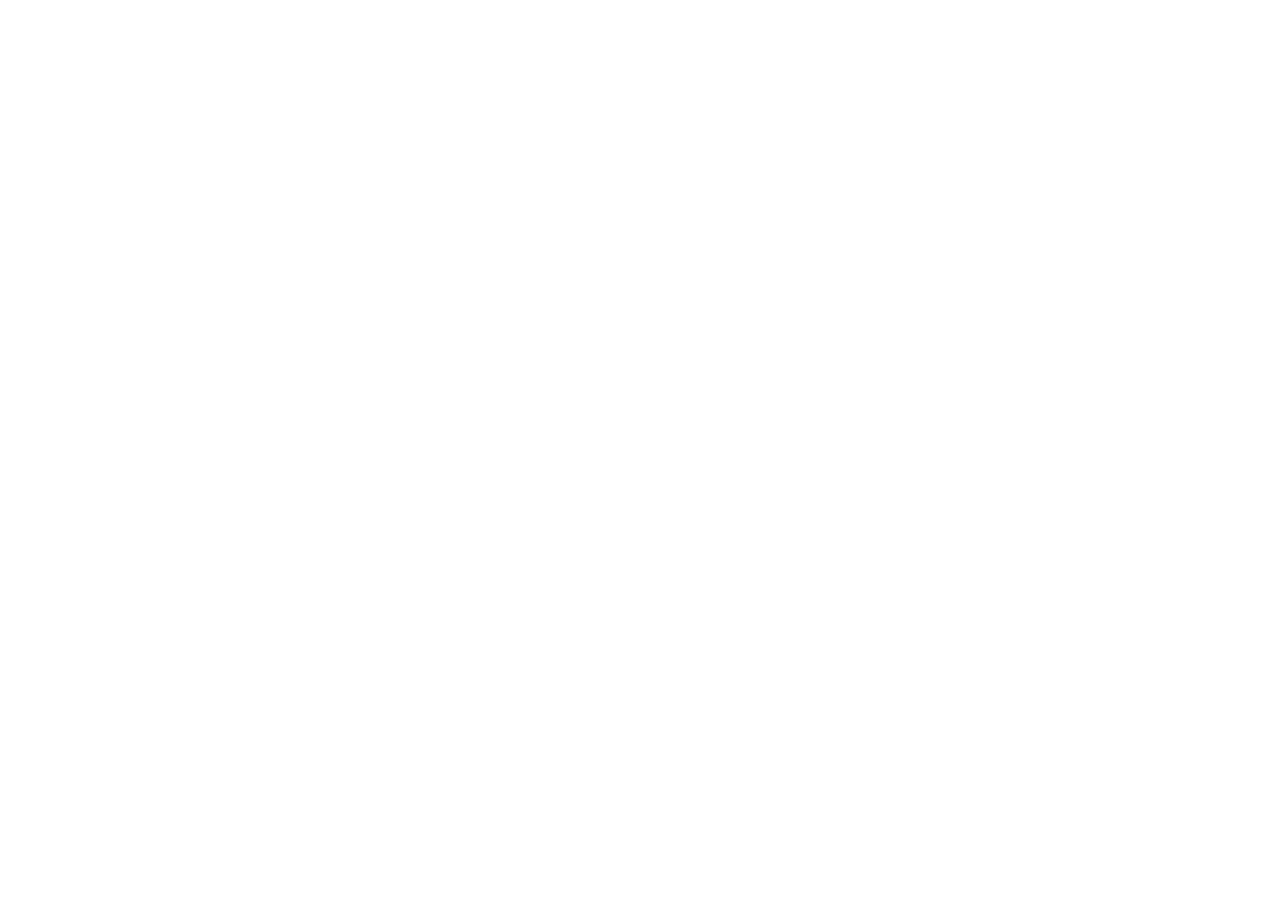
==== Proyecto8/index.html @ 7228a35a "commit Proyecto7 finalizado" ====
<!DOCTYPE html>
<html lang="en">
<head>
    <meta charset="UTF-8">
    <meta name="viewport" content="width=device-width, initial-scale=1.0">
    <title>Cuenta regresiva</title>
    <link rel="stylesheet" href="./css/style.css">
</head>
<body>
    
    

    <script src="./script.js"></script>
</body>
</html>
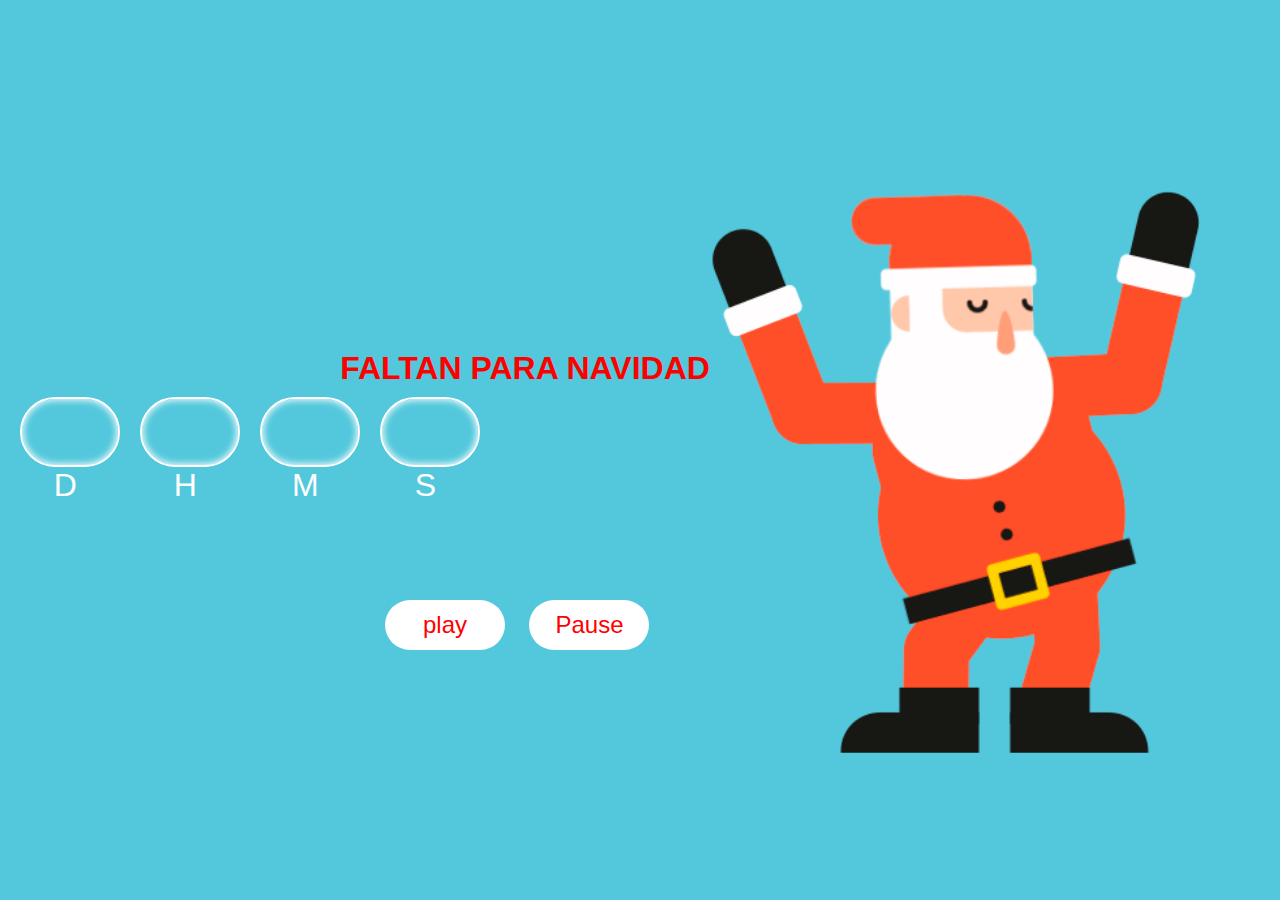
==== commit bd4668df: "commit finalizacion Proyecto8" ====
--- a/Proyecto8/index.html
+++ b/Proyecto8/index.html
@@ -8,7 +8,33 @@
 </head>
 <body>
     
-    
+
+    <p class="texto">FALTAN PARA NAVIDAD</p>
+    <div id="cuentaRegresiva">
+        <div id="reloj">
+            <div class="d">
+                <div class="dias"></div>
+                <p>D</p>
+            </div>
+            <div class="h">
+                <div class="horas"></div>
+                <p>H</p>
+            </div>
+            <div class="m">
+                <div class="minutos"></div>
+                <p>M</p>
+            </div>
+            <div class="s">
+                <div class="segundos"></div>
+                <p>S</p>
+            </div>
+        </div>
+        <div class="btns">
+            <button id="inicio">play</button>
+            <button id="detener">Pause</button>
+        </div>
+        <div class="imagen"></div>
+    </div>
 
     <script src="./script.js"></script>
 </body>
--- a/Proyecto8/css/style.css
+++ b/Proyecto8/css/style.css
@@ -0,0 +1,98 @@
+*{
+    margin: 0;
+    padding: 0;
+    box-sizing: border-box;
+    font-family: Arial, Helvetica, sans-serif;
+}
+body{
+    background-color: #53C8DC;
+}
+.texto{
+    color: rgb(255, 0, 0);
+    font-weight: 700;
+    font-size: 2rem;
+    position: absolute;
+    top: 350px;
+    left: 300px;
+    text-align: center;
+    width: 450px;
+}
+
+#cuentaRegresiva{
+    width: 100%;
+    height: 100vh;
+    display: flex;
+    align-items: center;
+    justify-content: center;
+}
+#reloj{
+    width: 550px;
+    height: 100px;
+    color: #fff;
+    font-size: 3rem;
+    text-align: center;
+    border-radius: 1rem;
+    display: flex;
+    justify-content: center;
+    align-items: center;
+    margin-right: 100px;
+}
+
+.d .dias,
+.h .horas,
+.m .minutos,
+.s .segundos{
+    display: flex;
+    justify-content: center;
+    align-items: center;
+    width: 100px;
+    height: 70px;
+    border-radius: 3rem;
+    border: 2px solid white;
+    box-shadow: inset 0px 0px 7px 1px white;
+    margin-left: 20px;
+}
+.d p,
+.h p,
+.m p,
+.s p{
+    font-size: 2rem;
+    font-weight: 500;
+    text-align: center;
+    margin-right: -10px;
+}
+.imagen{
+    width: 800px;
+    height: 75%;
+    background-image: url("../img/papaNoel.png");
+    background-size: cover;
+}
+.imagen.baile{
+    background-image: url("../img/papaNoel.gif");
+    width: 800px;
+}
+.btns{
+    position: absolute;
+    top: 600px;
+    left: 365px;
+}
+.btns button{
+    border: none;
+    width: 120px;
+    height: 50px;
+    border-radius: 2rem;
+    background-color: white;
+    color: red;
+    font-weight: 500;
+    font-size: 1.5rem;
+    margin-left: 20px;
+    cursor: no-drop;
+}
+.btns .botones{
+    background-color: red;
+    color: white;
+    cursor: pointer;
+}
+.btns .botones:hover{
+    background-color: rgba(255, 0, 0, 0.688);
+}
